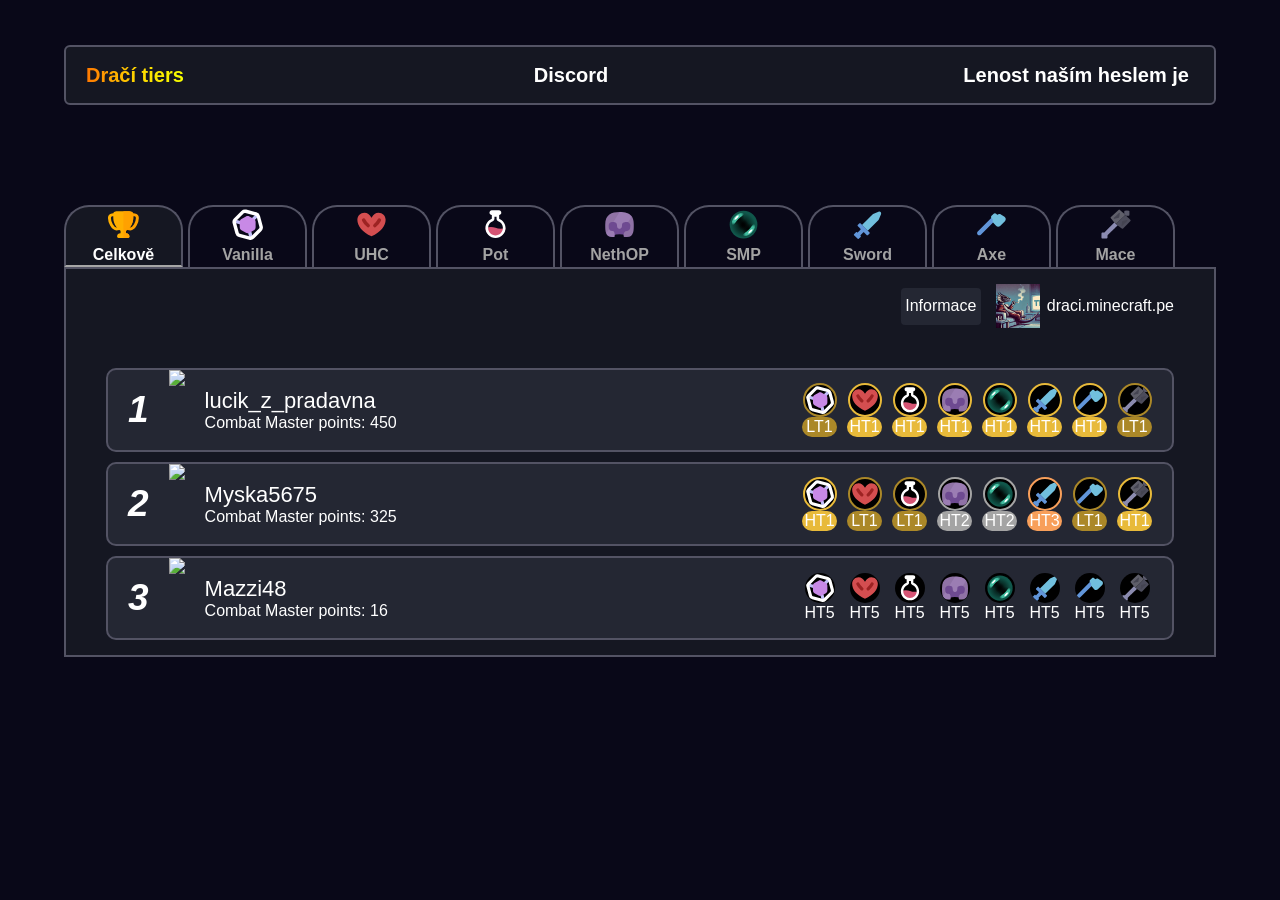
==== index.html @ 600f538d "Add files via upload" ====
<!DOCTYPE html>
<html lang="en">
<head>
  <meta charset="UTF-8">
  <meta name="viewport" content="width=device-width, initial-scale=1.0">
  <link rel="stylesheet" href="styles/style.css">
  <title>Celkově</title>
</head>
<body>
  <div class="nadpis">
    <a class="logo" href="./">Dračí tiers</a>
    <a class="nadpis-odkazy" href="https://discord.gg/fXgcPqfbU8">Discord</a>
    <a class="nadpis-odkazy" href="./error.html">Lenost naším heslem je</a>
  </div>
    <div class="grid-of-selections">
      <a class="selection sellected" href="./">
        <img src="images/overall.svg" class="selection-image">
        Celkově
      </a>
      <a class="selection" href="./vanilla">
        <img src="images/vanilla.svg" class="selection-image">
        Vanilla
      </a>
      <a class="selection" href="./uhc">
        <img src="images/uhc.svg" class="selection-image">
        UHC
      </a>
      <a class="selection" href="./pot">
        <img src="images/pot.svg" class="selection-image">
        Pot
      </a>
      <a class="selection" href="./nethop">
        <img src="images/nethop.svg" class="selection-image">
        NethOP
      </a>
      <a class="selection" href="/./smp">
        <img src="/images/smp.svg" class="selection-image">
        SMP
      </a>
      <a class="selection" href="/./sword">
        <img src="/images/sword.svg" class="selection-image">
        Sword
      </a>
      <a class="selection" href="/./axe">
        <img src="/images/axe.svg" class="selection-image">
        Axe
      </a>
      <a class="selection" href="/./mace">
        <img src="/images/mace.svg" class="selection-image">
        Mace
      </a>
    </div>
    <div class="project-window">
      <div class="info-line">
        <button class="info-button">Informace</button>
        <div class="server-ip">
          <img src="/images/server-icon.jpeg">
          draci.minecraft.pe
        </div>
      </div>
      <div class="overall-rankings">
        
      </div>
    </div>
    <script type="module" src="scripts/script.js"></script>
</body>
</html>
---- styles/style.css ----
html {
  transform: scale(1);
  transform-origin: 0 0;
}

body {
  padding-left: 5%;
  padding-right: 5%;
  background-color: rgb(9, 8, 24);
  padding-top: 45px;
  padding-bottom: 0;
  margin: 0;
  font-family: Arial, Helvetica, sans-serif;
  max-width: 100%;
}

body::-webkit-scrollbar-thumb {
  background-color: #869aaf;
  border-radius: 3px;
}

body::-webkit-scrollbar {
  width: 3px;
}

div {
  padding: 0;
  margin: 0;
}

.nadpis {
  border: 2px solid rgb(83, 83, 100);
  color: white;
  display: flex;
  justify-content: space-between;
  align-items: center;
  height: 60px;
  padding: 0 20px;
  border-radius: 6px;
  background-color: rgb(21, 23, 34);
  flex-wrap: wrap;
  width: 100%;
  max-width: 100%;
  box-sizing: border-box;
}

.logo {
  color: white;
  font-size: 20px;
  text-decoration: none;
  font-weight: bold;
  background: linear-gradient(90deg, #ff7700, #ffd500, #f6ff00);
  -webkit-background-clip: text;
  -webkit-text-fill-color: transparent;
  background-clip: text;
  color: transparent;
}

.nadpis-odkazy {
  color: white;
  font-size: 20px;
  text-decoration: none;
  font-weight: bold;
  height: 35px;
  text-align: center;
  display: flex;
  align-items: center;
  border-radius: 7px;
  transition: background-color 0.15s;
  padding: 0 5px;
  margin-left: 10px;
}

.nadpis-odkazy:hover {
  background-color: rgb(53, 62, 78);
}

.grid-of-selections {
  margin-top: 100px;
  display: flex;
  gap: 5px;
  overflow-x: auto;
}

.grid-of-selections a{
  font-weight: bold;
}

.project-window::-webkit-scrollbar-thumb,
.grid-of-selections::-webkit-scrollbar-thumb {
  background-color: #869aaf;
  border-radius: 3px;
}

.project-window::-webkit-scrollbar,
.grid-of-selections::-webkit-scrollbar {
  height: 3px;
}

.selection {
  flex: 0 0 auto;
  width: 115px;
  border: 2px solid rgb(83, 83, 100);
  color: rgb(163, 163, 163);
  border-top-left-radius: 25px;
  border-top-right-radius: 25px;
  border-bottom: none;
  display: flex;
  align-items: center;
  flex-direction: column;
  text-decoration: none;
  z-index: 100;
  transition: background-color 0.15s;
  padding: 1px 0;
}

.selection:hover {
  background-color: rgb(21, 23, 34);
}

.selection-image {
  height: 33px;
  margin-bottom: 5px;
}

.sellected {
  border-bottom: 2px solid rgb(167, 167, 167);
  background-color: rgb(21, 23, 34);
  color: white;
}

.project-window {
  padding: 15px 40px;
  border: rgb(83, 83, 100) solid 2px;
  color: white;
  background-color: rgb(21, 23, 34);
  width: 100%;
  max-width: 100%;
  box-sizing: border-box;
  display: flex;
  align-items: center;
  justify-content: center;
  flex-direction: column;
}

.rating {
  margin-bottom: 10px;
}

.stars {
  margin-bottom: 20px;
  display: inline-block;
  max-width: 100%;
  word-break: break-word;
  overflow-wrap: break-word;
}

@media (max-width: 820px) {
  .nadpis {
    flex-direction: column;
    align-items: flex-start;
    height: auto;
    padding: 10px;
  }

  .nadpis-odkazy {
    margin-top: 10px;
    margin-left: 0;
  }

  .selection-image {
    height: 30px;
  }

  .project-window {
    padding: 10px;
  }

  .rating, .stars {
    font-size: 16px;
  }
}

.info-line{
  display: flex;
  flex-direction: row;
  justify-content: end;
  text-align: center;
  align-items: center;
  column-gap: 15px;
  width: 100%;
}

.info-button{
  background-color: rgb(36, 39, 51);
  color: white;
  border: none;
  height: 37px;
  width: 80px;
  font-size: 16px;
  border-radius: 4px;
  cursor: pointer;
  transition: transform 0.15s;
  padding: 0 4px;
}

.info-button:active{
  transform: scale(0.95);
}

.server-ip{
  display: flex;
  align-items: center;
  column-gap: 7px;
}

.server-ip img{
  height: 44px;
}

.overall-rankings{
  display: grid;
  grid-template-columns: 100%;
  row-gap: 10px;
  width: 100%;
  margin-top: 40px;
}

.overall-rank{
  display: flex;
  flex-direction: row;
  justify-content: space-between;
  align-items: center;
  border: rgb(83, 83, 100) solid 2px;
  padding-left: 20px;
  padding-right: 20px;
  border-radius: 10px;
  cursor: pointer;
  transition: margin-right 0.15s, margin-left 0.15s;
  background-color: rgb(36, 39, 51);
}

.overall-rank:hover{
  margin-right: 20px;
  margin-left: -20px;
}

.player-details{
  display: flex;
  align-items: center;
  flex-direction: row;
  column-gap: 20px;
}

.overall-position-number{
  font-size: 37px;
  font-style: italic;
  font-weight: bold;
}

.overall-player-image{
  height: 80px;
}

.overall-player-name{
  font-size: 22px;
}

.tiers {
  display: flex;
  flex-direction: row;
  column-gap: 10px;
  align-items: center;
}

.each-tier{
  display: flex;
  align-items: center;
  justify-content: center;
  flex-direction: column;
  row-gap: 0;
}

.each-tier img{
  border-radius: 100px;
  background-color: black;
  height: 30px;
}

.exact-tier{
  border-radius: 10px;
  width: 35px;
  height: 20px;
  display: flex;
  justify-content: center;
  align-items: center;
}

.HT1 .exact-tier{
  background-color: rgb(232, 186, 58);
}

.HT1 img{
  border: 2px solid rgb(232, 186, 58);
}

.LT1 .exact-tier{
  background-color: rgb(171, 136, 40);
}

.LT1 img{
  border: 2px solid rgb(171, 136, 40);
}

.HT2 .exact-tier{
  background-color: rgb(164, 164, 164);
}

.HT2 img{
  border: 2px solid rgb(164, 164, 164);
}

.LT2 .exact-tier{
  background-color: rgb(93, 93, 93);
}

.LT2 img{
  border: 2px solid rgb(93, 93, 93);
}

.HT3 .exact-tier{
  background-color: rgb(248, 159, 90);
}

.HT3 img{
  border: 2px solid rgb(248, 159, 90);
}

.LT3 .exact-tier{
  background-color: rgb(183, 119, 69);
}

.LT3 img{
  border: 2px solid rgb(183, 119, 69);
}

.each-gamemode-ranking {
  display: grid;
  grid-auto-flow: column;
  grid-auto-columns: 264px;
  column-gap: 6px;
}

.tier-column-name{
  display: flex;
  justify-content: center;
  align-items: center;
  height: 60px;
  border-top-left-radius: 14px;
  border-top-right-radius: 14px;
  font-size: 25px;
  margin-top: 25px;
}

.exact-gamemode-player-details{
  display: flex;
  align-items: center;
  column-gap: 8px;
  margin-top: 5px;
  transition: padding-left 0.15s;
  cursor: pointer;
}

.exact-gamemode-player-details:hover{
  padding-left: 27px;
}

.exact-gamemode-player-details img{
  height: 37px;
}

.tier-1-column .tier-column-name{
  background-color: rgb(232, 186, 58);
}

.tier-2-column .tier-column-name{
  background-color: rgb(164, 164, 164);
}

.tier-3-column .tier-column-name{
  background-color: rgb(248, 159, 90);
}

.tier-4-column .tier-column-name{
  background-color: rgb(59, 59, 59);
}

.tier-5-column .tier-column-name{
  background-color: rgb(43, 43, 43);
}

.high-tier{
  background-color: rgb(64, 64, 76);
}

.low-tier{
  background-color: rgb(36, 39, 51);
}
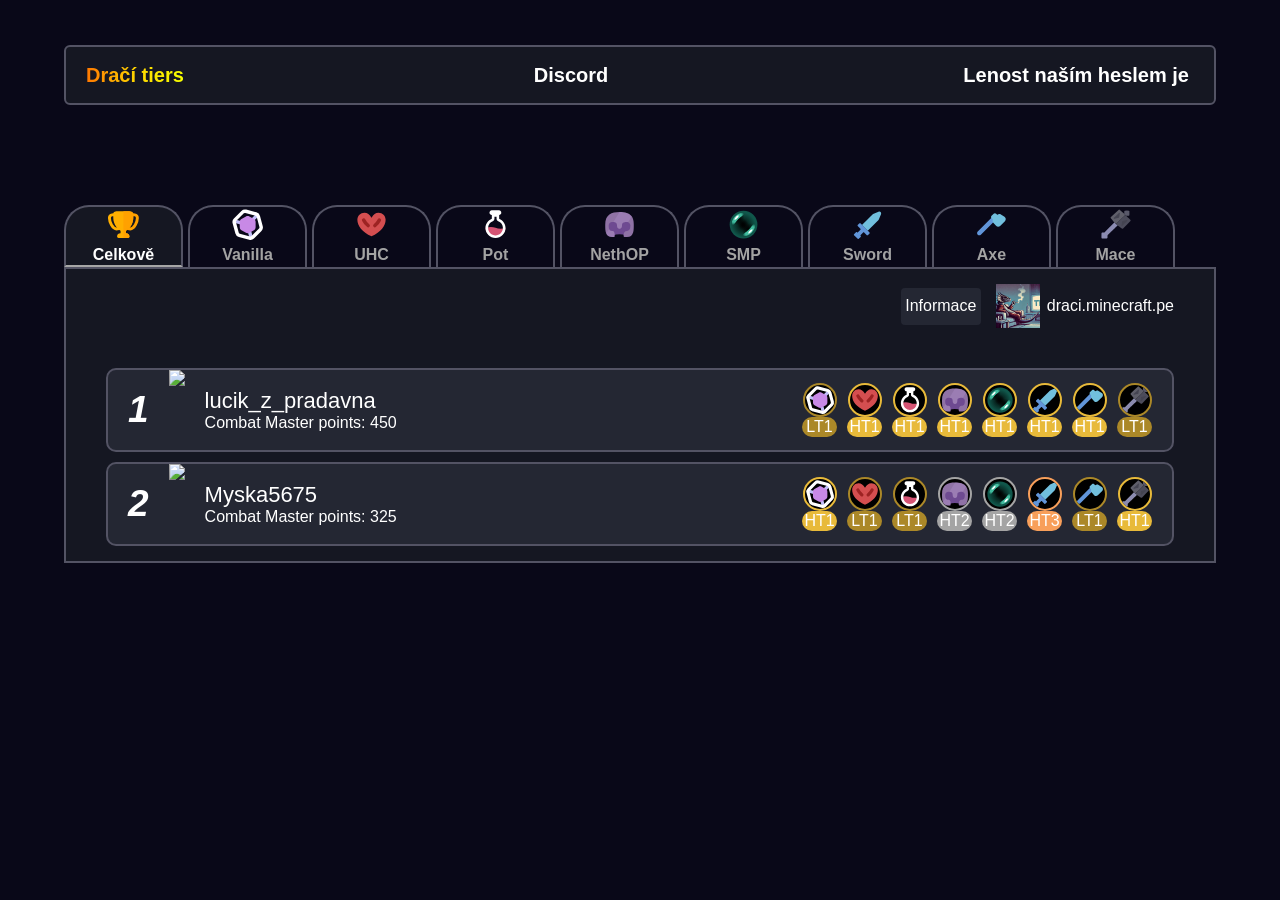
==== commit c4c3ce5c: "Add files via upload" ====
--- a/index.html
+++ b/index.html
@@ -4,64 +4,67 @@
   <meta charset="UTF-8">
   <meta name="viewport" content="width=device-width, initial-scale=1.0">
   <link rel="stylesheet" href="styles/style.css">
+  <link rel="icon" type="image/x-icon" href="images/icon.ico">
   <title>Celkově</title>
 </head>
 <body>
   <div class="nadpis">
     <a class="logo" href="./">Dračí tiers</a>
     <a class="nadpis-odkazy" href="https://discord.gg/fXgcPqfbU8">Discord</a>
-    <a class="nadpis-odkazy" href="./error.html">Lenost naším heslem je</a>
+    <a class="nadpis-odkazy" href="error.html">Lenost naším heslem je</a>
   </div>
-    <div class="grid-of-selections">
+
+  <div class="grid-of-selections">
       <a class="selection sellected" href="./">
         <img src="images/overall.svg" class="selection-image">
         Celkově
       </a>
-      <a class="selection" href="./vanilla">
+      <a class="selection" href="vanilla">
         <img src="images/vanilla.svg" class="selection-image">
         Vanilla
       </a>
-      <a class="selection" href="./uhc">
+      <a class="selection" href="uhc">
         <img src="images/uhc.svg" class="selection-image">
         UHC
       </a>
-      <a class="selection" href="./pot">
+      <a class="selection" href="pot">
         <img src="images/pot.svg" class="selection-image">
         Pot
       </a>
-      <a class="selection" href="./nethop">
+      <a class="selection" href="nethop">
         <img src="images/nethop.svg" class="selection-image">
         NethOP
       </a>
-      <a class="selection" href="/./smp">
-        <img src="/images/smp.svg" class="selection-image">
+      <a class="selection" href="smp">
+        <img src="images/smp.svg" class="selection-image">
         SMP
       </a>
-      <a class="selection" href="/./sword">
-        <img src="/images/sword.svg" class="selection-image">
+      <a class="selection" href="sword">
+        <img src="images/sword.svg" class="selection-image">
         Sword
       </a>
-      <a class="selection" href="/./axe">
-        <img src="/images/axe.svg" class="selection-image">
+      <a class="selection" href="axe">
+        <img src="images/axe.svg" class="selection-image">
         Axe
       </a>
-      <a class="selection" href="/./mace">
-        <img src="/images/mace.svg" class="selection-image">
+      <a class="selection" href="mace">
+        <img src="images/mace.svg" class="selection-image">
         Mace
       </a>
-    </div>
-    <div class="project-window">
-      <div class="info-line">
-        <button class="info-button">Informace</button>
-        <div class="server-ip">
-          <img src="/images/server-icon.jpeg">
-          draci.minecraft.pe
-        </div>
-      </div>
-      <div class="overall-rankings">
-        
+  </div>
+
+  <div class="project-window">
+    <div class="info-line">
+      <button class="info-button">Informace</button>
+      <div class="server-ip">
+        <img src="images/server-icon.jpeg">
+        draci.minecraft.pe
       </div>
     </div>
-    <script type="module" src="scripts/script.js"></script>
+
+    <div class="overall-rankings"></div>
+  </div>
+
+  <script type="module" src="scripts/script.js"></script>
 </body>
-</html>+</html>
--- a/styles/style.css
+++ b/styles/style.css
@@ -405,4 +405,11 @@
 
 .low-tier{
   background-color: rgb(36, 39, 51);
+}
+
+@media (max-width: 820px)  {
+  .overall-rank{
+    display: flex;
+    flex-direction: column;
+  }
 }
